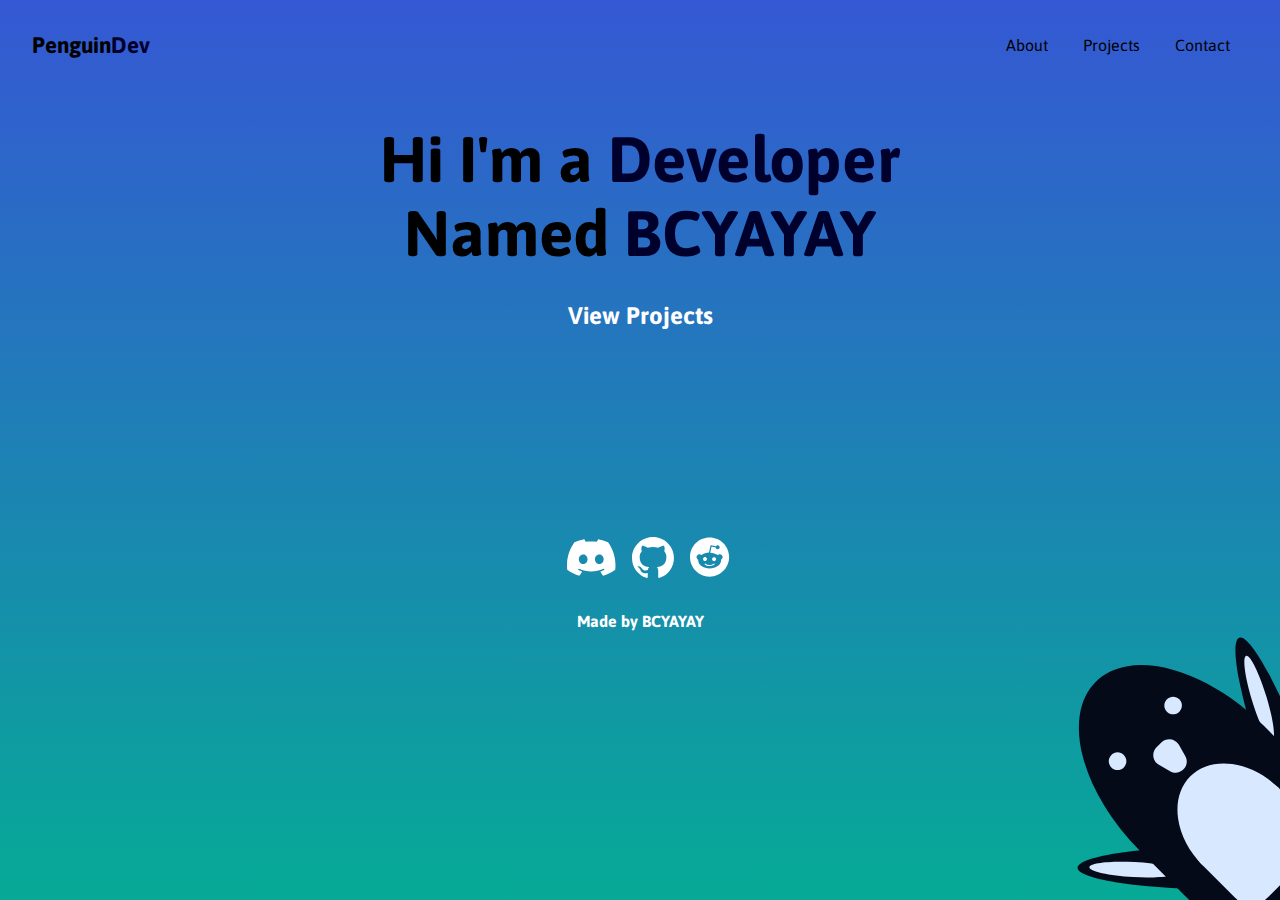
==== index.html @ baf399a4 "First preview" ====
<!DOCTYPE html>
<html>

<head>
    <meta http-equiv="content-type" content="text/html; charset=UTF-8">
    <title></title>
    <meta http-equiv="content-type" content="text/html; charset=UTF-8">
    <meta name="robots" content="noindex, nofollow">
    <meta name="googlebot" content="noindex, nofollow">
    <meta name="viewport" content="width=device-width, initial-scale=1">
    <link rel="stylesheet" href="/css/style.css">


    <script type="text/javascript" src="//code.jquery.com/jquery-1.11.0.js"></script>
</head>

<body>
    <div class="gradient"></div>
    <div class="navbar">
        <div class="section">
            <div class="logo">
                Penguin<span>Dev</span>
            </div>
            <nav>

                <ul>
                    <li class="lists projects">About</li>
                    <li class="lists projects">Projects</li>
                    <li class="lists contact">Contact</li>
                </ul>


            </nav>
        </div>


    </div>
    <div class="section">
        <div class="hero">
            <h1 class="type">Hi I'm a <span>Developer</span><br>Named <span>BCYAYAY</span></h1>
        <a class="cta" href="#"><p>View Projects</p></a>
            
               
            </div>

        </div>

    </div>
    <div class="section">
        <div class="footer">
            <div class="socials">
                <img src="/images/discord.svg" alt="">
                <img src="/images/github.svg" alt="">
                <img src="/images/reddit.svg" alt="">
            </div>
            <br>
            <p>Made by BCYAYAY</p>
            <div class="image">
                <img  class="imge"src="/images/penguin.svg" alt="">
            </div>
        </div>
     
    </div>


    <script type="text/javascript">


        $("*").mousemove(function (event) {
            var w = $(this).width(),
                pct = 360 * (+event.pageX) / w,
                bg = "linear-gradient(" + pct + "deg,#3558D4,#06AA96)";
            $(".gradient").css("background-image", bg);
        });



    </script>

    <script>

        if (window.parent && window.parent.parent) {
            window.parent.parent.postMessage(["resultsFrame", {
                height: document.body.getBoundingClientRect().height,
                slug: "ormwj0vf"
            }], "*")
        }
        window.name = "result"
    </script>


</body>

</html>
---- css/style.css ----
@import url("https://fonts.googleapis.com/css2?family=Asap:wght@400;500;700&display=swap");
html {
  height: 100%;
}

body {
  height: 100vh;
  width: 100vw;
  padding: 0;
  margin: 0;
}

* {
  margin: 0;
  padding: 0;
  font-family: "Asap";
  -webkit-box-sizing: border-box;
          box-sizing: border-box;
}

.gradient {
  height: 100%;
  width: 100%;
  background-image: -webkit-gradient(linear, left top, left bottom, from(#3558D4), to(#06AA96));
  background-image: linear-gradient(180deg, #3558D4, #06AA96);
  position: absolute;
  z-index: -1;
}

header {
  background: #252525;
  height: 70px;
  line-height: 70px;
}

#currentVal {
  color: #424242;
  font-size: 14px;
  font-weight: 800;
  padding-left: 240px;
}

#currentVal span {
  color: #ccc;
}

#range {
  width: 180px;
  border: 0;
  height: 4px;
  background: #424242;
  outline: none;
  position: absolute;
  left: 30px;
  top: 32px;
}

#range .ui-slider-handle {
  position: absolute;
  margin: 0px 0 0 -7px;
  border-radius: 100%;
  background: #fff;
  border: 0;
  height: 14px;
  width: 14px;
  outline: none;
  cursor: pointer;
}

#range .ui-slider-handle:hover,
#range .ui-slider-handle:focus {
  -webkit-transform: scale(1.1);
  transform: scale(1.1);
}

#range .ui-slider-range {
  background: #3558D4;
}

.navbar .section {
  display: -webkit-box;
  display: -ms-flexbox;
  display: flex;
  -webkit-box-pack: justify;
      -ms-flex-pack: justify;
          justify-content: space-between;
  padding: 2em;
  -webkit-box-align: center;
      -ms-flex-align: center;
          align-items: center;
}

.navbar .logo {
  font-size: 1.4em;
  font-weight: bold;
}

.navbar .logo span {
  color: #00002C;
}

.navbar nav ul {
  list-style-type: none;
  display: -webkit-box;
  display: -ms-flexbox;
  display: flex;
}

.navbar nav ul li {
  padding-left: 1.1em;
  padding-right: 1.1em;
}

.hero {
  margin: 0;
  padding: 0;
}

.hero .type {
  font-size: 4rem;
  padding: 2rem;
  text-align: center;
}

.hero .type span {
  color: #00002C;
}

.hero .cta {
  text-align: center;
  color: white;
  font-size: 1.5em;
  font-weight: bold;
  cursor: pointer;
  text-decoration: none;
}

.hero .cta :hover {
  color: #00002C;
  text-decoration: underline;
}

.footer {
  padding-bottom: 0;
  margin-bottom: 0;
  padding: 3rem;
}

.footer .imge {
  width: 18em;
  position: absolute;
  bottom: 0;
  right: 0;
}

.footer .socials {
  display: -webkit-box;
  display: -ms-flexbox;
  display: flex;
  padding: 1em;
  -webkit-box-pack: center;
      -ms-flex-pack: center;
          justify-content: center;
  padding-top: 10em;
}

.footer .socials img {
  padding-left: 1em;
  padding-left: 1em;
}

.footer p {
  text-align: center;
  color: white;
  font-weight: bold;
}

/* EOS */
/*# sourceMappingURL=style.css.map */
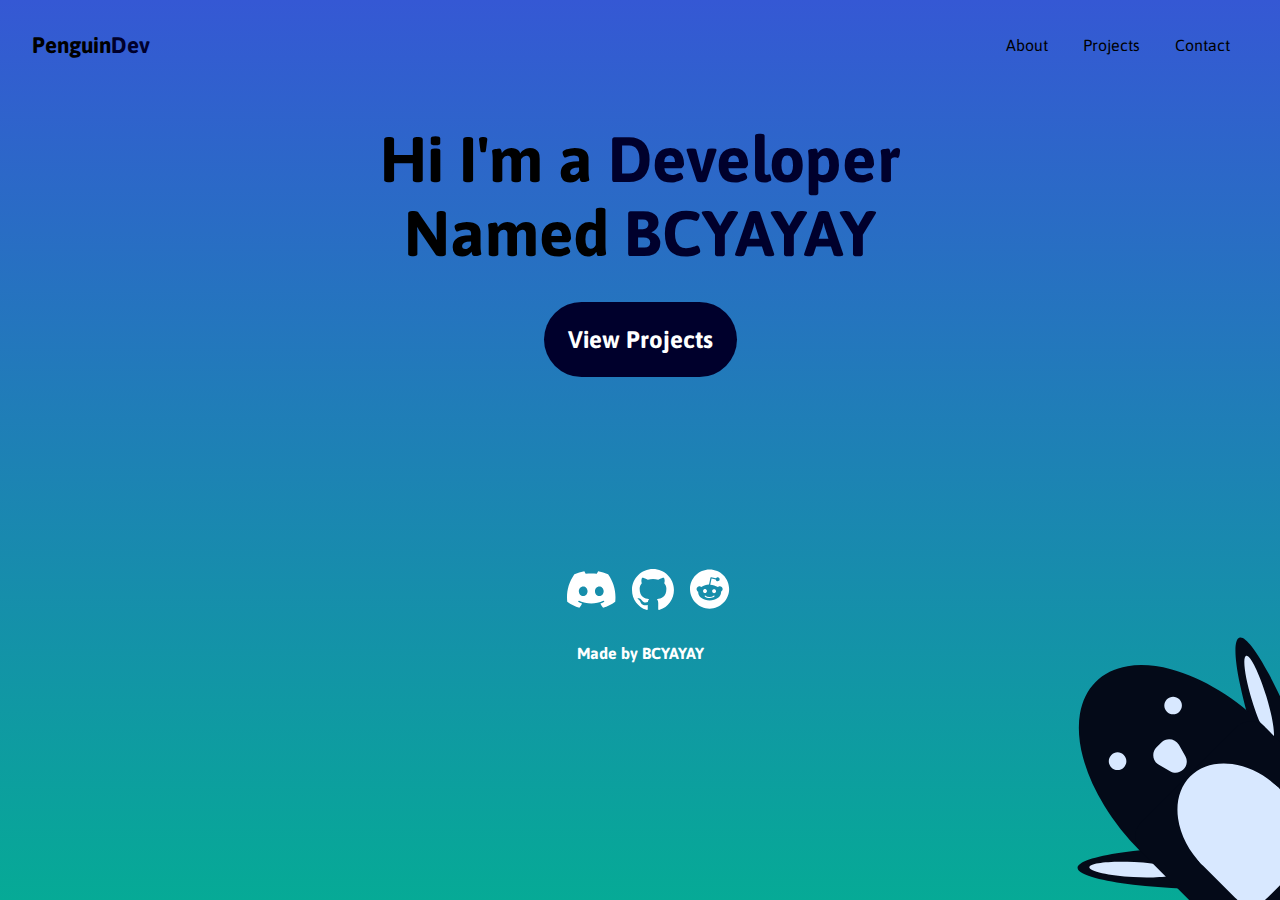
==== commit 0cc2b39e: "Edited" ====
--- a/index.html
+++ b/index.html
@@ -38,12 +38,12 @@
     <div class="section">
         <div class="hero">
             <h1 class="type">Hi I'm a <span>Developer</span><br>Named <span>BCYAYAY</span></h1>
-        <a class="cta" href="#"><p>View Projects</p></a>
+
+       <div class="cta"><p>View Projects</div>
             
                
             </div>
 
-        </div>
 
     </div>
     <div class="section">
--- a/css/style.css
+++ b/css/style.css
@@ -8,6 +8,8 @@
   width: 100vw;
   padding: 0;
   margin: 0;
+  width: 100vw;
+  height: 100vh;
 }
 
 * {
@@ -19,18 +21,12 @@
 }
 
 .gradient {
+  width: 100%;
   height: 100%;
-  width: 100%;
   background-image: -webkit-gradient(linear, left top, left bottom, from(#3558D4), to(#06AA96));
   background-image: linear-gradient(180deg, #3558D4, #06AA96);
   position: absolute;
   z-index: -1;
-}
-
-header {
-  background: #252525;
-  height: 70px;
-  line-height: 70px;
 }
 
 #currentVal {
@@ -111,11 +107,6 @@
   padding-right: 1.1em;
 }
 
-.hero {
-  margin: 0;
-  padding: 0;
-}
-
 .hero .type {
   font-size: 4rem;
   padding: 2rem;
@@ -127,8 +118,15 @@
 }
 
 .hero .cta {
+  color: white;
+  background-color: #00002C;
+  width: -webkit-fit-content;
+  width: -moz-fit-content;
+  width: fit-content;
+  padding: 1em;
   text-align: center;
-  color: white;
+  margin: 0 auto;
+  border-radius: 5em;
   font-size: 1.5em;
   font-weight: bold;
   cursor: pointer;
@@ -136,7 +134,6 @@
 }
 
 .hero .cta :hover {
-  color: #00002C;
   text-decoration: underline;
 }
 
@@ -161,7 +158,7 @@
   -webkit-box-pack: center;
       -ms-flex-pack: center;
           justify-content: center;
-  padding-top: 10em;
+  padding-top: 9em;
 }
 
 .footer .socials img {
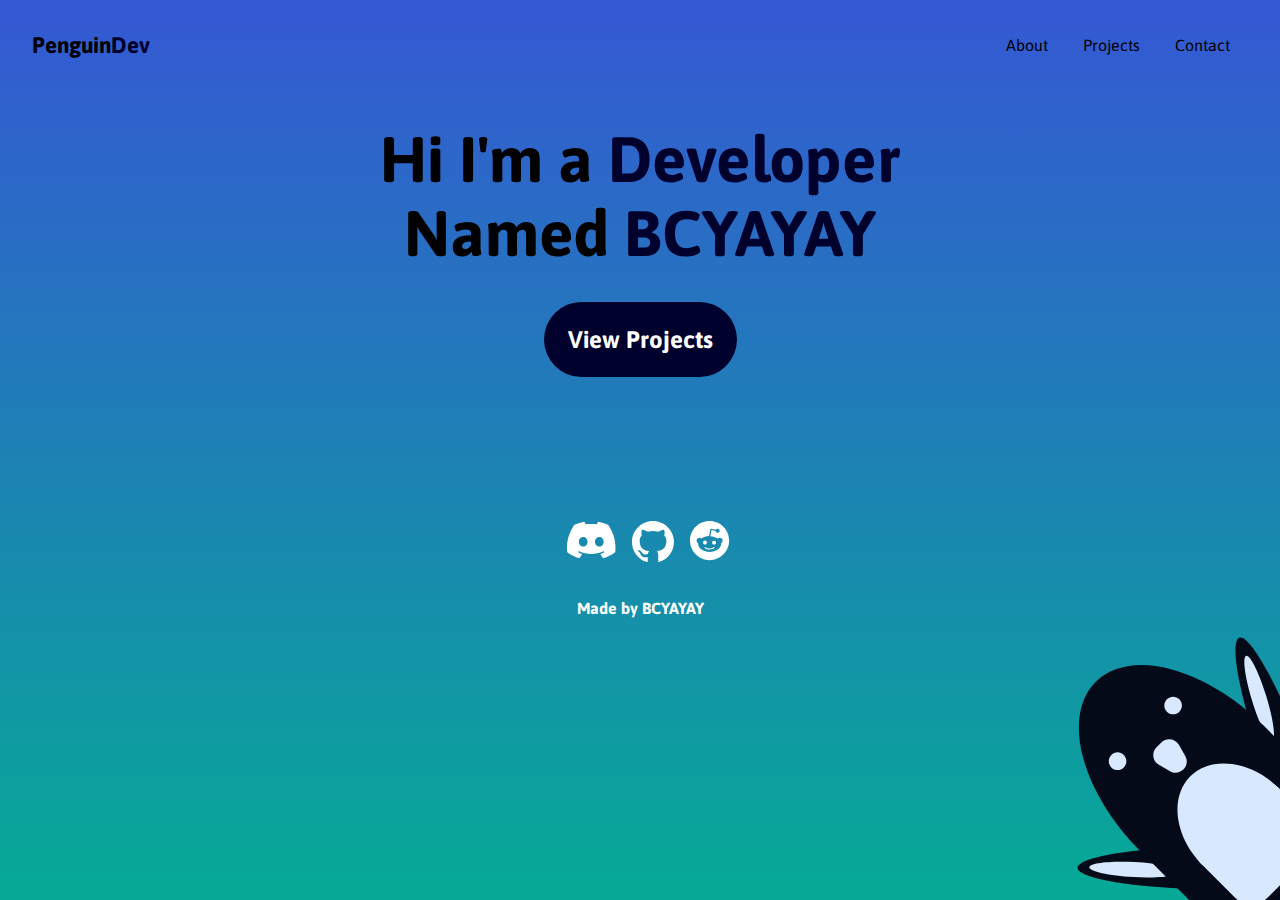
==== commit a63f602d: "Beta 0.2" ====
--- a/index.html
+++ b/index.html
@@ -15,53 +15,55 @@
 </head>
 
 <body>
-    <div class="gradient"></div>
-    <div class="navbar">
+    <div class="gradient">
+        <div class="navbar">
+            <div class="section">
+                <div class="logo">
+                    Penguin<span>Dev</span>
+                </div>
+                <nav>
+    
+                    <ul>
+                        <li class="lists projects">About</li>
+                        <li class="lists projects">Projects</li>
+                        <li class="lists contact">Contact</li>
+                    </ul>
+    
+    
+                </nav>
+            </div>
+    
+    
+        </div>
         <div class="section">
-            <div class="logo">
-                Penguin<span>Dev</span>
+            <div class="hero">
+                <h1 class="type">Hi I'm a <span>Developer</span><br>Named <span>BCYAYAY</span></h1>
+    
+           <div class="cta"><p>View Projects</div>
+                
+                   
+                </div>
+    
+    
+        </div>
+        <div class="section">
+            <div class="footer">
+                <div class="socials">
+                   <a href="javascript:discordUsername()"> <img src="/images/discord.svg" alt=""></a>
+                  <a href="https://github.com/bcyayay14">  <img src="/images/github.svg" alt=""></a>
+                  <a href="https://www.reddit.com/user/bcyayay">  <img src="/images/reddit.svg" alt=""></a>
+                </div>
+                <br>
+                <p>Made by BCYAYAY</p>
+                <div class="image">
+                    <img  class="imge"src="/images/penguin.svg" alt="">
+                </div>
             </div>
-            <nav>
-
-                <ul>
-                    <li class="lists projects">About</li>
-                    <li class="lists projects">Projects</li>
-                    <li class="lists contact">Contact</li>
-                </ul>
-
-
-            </nav>
+         
         </div>
-
-
+    
     </div>
-    <div class="section">
-        <div class="hero">
-            <h1 class="type">Hi I'm a <span>Developer</span><br>Named <span>BCYAYAY</span></h1>
-
-       <div class="cta"><p>View Projects</div>
-            
-               
-            </div>
-
-
-    </div>
-    <div class="section">
-        <div class="footer">
-            <div class="socials">
-                <img src="/images/discord.svg" alt="">
-                <img src="/images/github.svg" alt="">
-                <img src="/images/reddit.svg" alt="">
-            </div>
-            <br>
-            <p>Made by BCYAYAY</p>
-            <div class="image">
-                <img  class="imge"src="/images/penguin.svg" alt="">
-            </div>
-        </div>
-     
-    </div>
-
+ 
 
     <script type="text/javascript">
 
@@ -76,6 +78,33 @@
 
 
     </script>
+    <script>
+        function discordUsername() {
+            if (window.confirm("Discord Username: BCYAYAY#8528\nDiscord ID: 718770644023509043\nPressing OK will redirect you to my server" ))
+   {
+   window.open('https://discord.gg/EeXa6RSpxM');
+   };
+
+        }
+    </script>
+
+<script src="https://cdnjs.cloudflare.com/ajax/libs/gsap/3.9.1/gsap.min.js"
+integrity="sha512-H6cPm97FAsgIKmlBA4s774vqoN24V5gSQL4yBTDOY2su2DeXZVhQPxFK4P6GPdnZqM9fg1G3cMv5wD7e6cFLZQ=="
+crossorigin="anonymous" referrerpolicy="no-referrer"></script>
+<script>
+  const cta = document.querySelector(".cta")
+  let tl = new gsap.timeline({  })
+  cta.addEventListener("mouseover", function() {
+  tl.to('.cta', { background: "#ffffff", color: "#00002C", delay: 0, duration: 0.1})
+  })
+  cta.addEventListener("mouseleave", function() {
+  tl.to('.cta', { background: "#00002C", color: "#ffffff", delay: 0, duration: 0.1})
+  })
+
+
+</script>
+
+
 
     <script>
 
--- a/css/style.css
+++ b/css/style.css
@@ -4,28 +4,24 @@
 }
 
 body {
-  height: 100vh;
-  width: 100vw;
   padding: 0;
   margin: 0;
-  width: 100vw;
-  height: 100vh;
 }
 
 * {
+  padding: 0;
   margin: 0;
-  padding: 0;
   font-family: "Asap";
   -webkit-box-sizing: border-box;
           box-sizing: border-box;
 }
 
 .gradient {
+  background-image: -webkit-gradient(linear, left top, left bottom, from(#3558D4), to(#06AA96));
+  background-image: linear-gradient(180deg, #3558D4, #06AA96);
+  position: absolute;
   width: 100%;
   height: 100%;
-  background-image: -webkit-gradient(linear, left top, left bottom, from(#3558D4), to(#06AA96));
-  background-image: linear-gradient(180deg, #3558D4, #06AA96);
-  position: absolute;
   z-index: -1;
 }
 
@@ -104,7 +100,12 @@
 
 .navbar nav ul li {
   padding-left: 1.1em;
+  cursor: pointer;
   padding-right: 1.1em;
+}
+
+.navbar nav ul li:hover {
+  font-weight: bold;
 }
 
 .hero .type {
@@ -133,10 +134,6 @@
   text-decoration: none;
 }
 
-.hero .cta :hover {
-  text-decoration: underline;
-}
-
 .footer {
   padding-bottom: 0;
   margin-bottom: 0;
@@ -158,7 +155,7 @@
   -webkit-box-pack: center;
       -ms-flex-pack: center;
           justify-content: center;
-  padding-top: 9em;
+  padding-top: 6em;
 }
 
 .footer .socials img {
@@ -172,5 +169,47 @@
   font-weight: bold;
 }
 
+@media only screen and (max-width: 768px) and (min-height: 564px) {
+  .footer .imge {
+    display: none;
+  }
+  .hero .type {
+    font-size: 2rem;
+  }
+  .hero .cta {
+    font-size: 1rem;
+  }
+  .socials {
+    padding-top: 9em;
+  }
+}
+
+@media only screen and (max-width: 768px) {
+  .footer .imge {
+    display: none;
+  }
+  .hero .type {
+    font-size: 2rem;
+  }
+  .hero .cta {
+    font-size: 1rem;
+  }
+}
+
+@media only screen and (max-height: 563px) {
+  * {
+    padding: 0;
+  }
+  .gradient {
+    height: -webkit-fit-content;
+    height: -moz-fit-content;
+    height: fit-content;
+  }
+  .hero .socials {
+    padding-top: 0em;
+    size: 0.6em;
+  }
+}
+
 /* EOS */
 /*# sourceMappingURL=style.css.map */